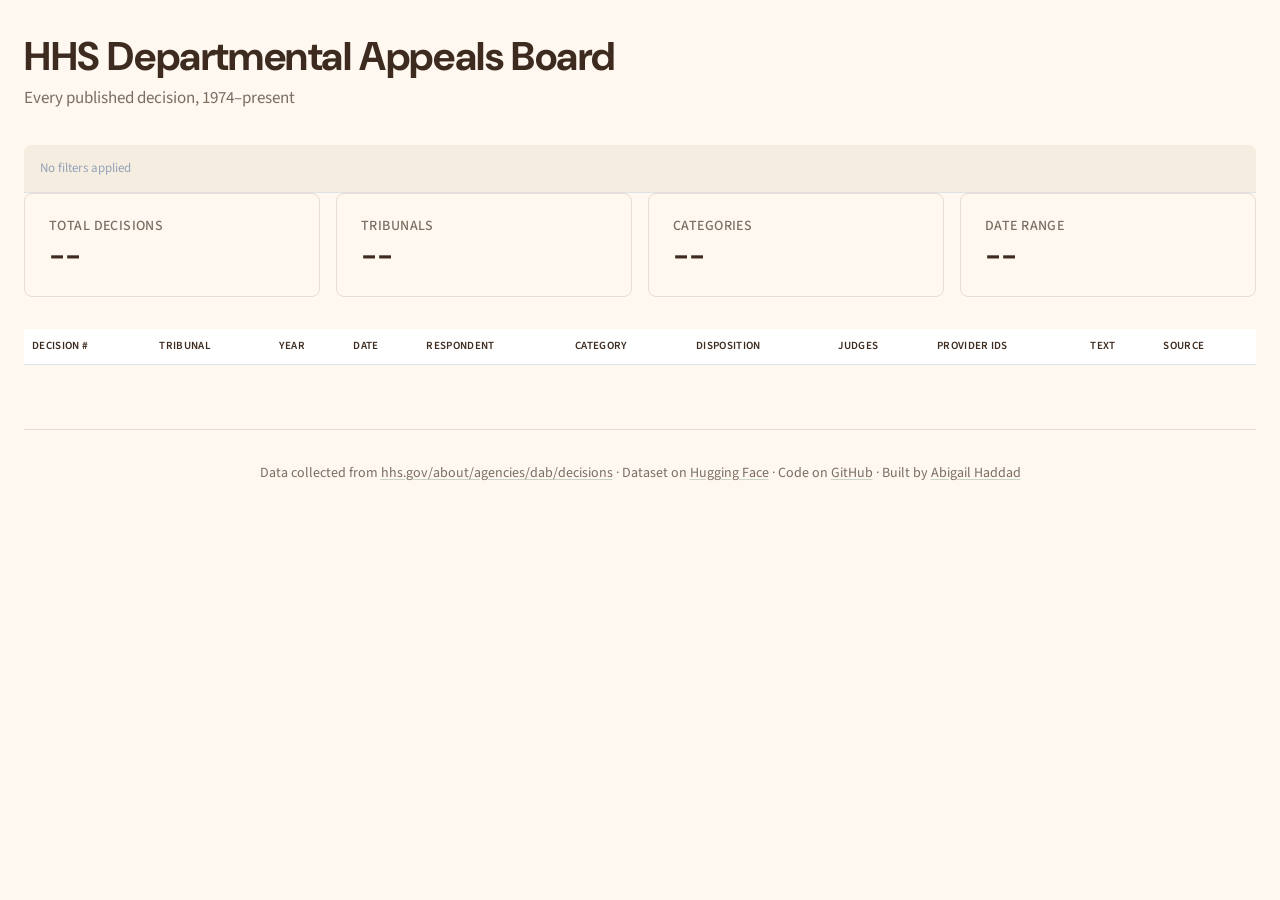
==== web/index.html @ 00385d57 "Add a static, client-side decision explorer Same architecture as usajobs-historical: no backend, Duc" ====
<!DOCTYPE html>
<html lang="en">
<head>
    <meta charset="UTF-8">
    <meta name="viewport" content="width=device-width, initial-scale=1.0">
    <title>HHS DAB Decisions</title>
    <link rel="preconnect" href="https://fonts.googleapis.com">
    <link rel="preconnect" href="https://fonts.gstatic.com" crossorigin>
    <link href="https://fonts.googleapis.com/css2?family=DM+Sans:wght@400;500;600;700&family=Source+Sans+3:wght@400;500;600&display=swap" rel="stylesheet">
    <link href="https://cdn.jsdelivr.net/npm/bootstrap@5.3.3/dist/css/bootstrap.min.css" rel="stylesheet">
    <link href="https://cdn.datatables.net/1.13.6/css/dataTables.bootstrap5.min.css" rel="stylesheet">
    <link rel="stylesheet" href="shared/shared.css">
    <link rel="stylesheet" href="site.css">
    <style>
        .dataTables_wrapper .row { margin: 0; }
        .dataTables_wrapper .row > div { padding: 0; }
        .view-link { cursor: pointer; }
    </style>
</head>
<body>
    <div class="site-container">
        <header class="site-header">
            <h1>HHS Departmental Appeals Board</h1>
            <p class="site-subtitle">Every published decision, 1974&ndash;present</p>
        </header>

        <div id="toolbarButtons" class="toolbar-row"></div>
        <div class="filters-bar-container">
            <div class="filters-bar" id="filtersBar">
                <span class="filters-bar-empty">No filters applied</span>
            </div>
        </div>

        <div class="stats-row">
            <div class="stat-card">
                <h3>Total Decisions</h3>
                <div class="stat-value" id="statTotal">--</div>
            </div>
            <div class="stat-card">
                <h3>Tribunals</h3>
                <div class="stat-value" id="statTribunals">--</div>
            </div>
            <div class="stat-card">
                <h3>Categories</h3>
                <div class="stat-value" id="statCategories">--</div>
            </div>
            <div class="stat-card">
                <h3>Date Range</h3>
                <div class="stat-value" id="statDateRange">--</div>
            </div>
        </div>

        <div class="table-scroll-wrapper">
            <table id="decisionsTable" class="table" style="width:100%">
                <thead>
                    <tr>
                        <th>Decision #</th>
                        <th>Tribunal</th>
                        <th>Year</th>
                        <th>Date</th>
                        <th>Respondent</th>
                        <th>Category</th>
                        <th>Disposition</th>
                        <th>Judges</th>
                        <th>Provider IDs</th>
                        <th>Text</th>
                        <th>Source</th>
                    </tr>
                </thead>
                <tbody></tbody>
            </table>
        </div>

        <footer class="site-footer">
            <p>Data collected from <a href="https://www.hhs.gov/about/agencies/dab/decisions/">hhs.gov/about/agencies/dab/decisions</a> &middot;
            Dataset on <a href="https://huggingface.co/datasets/abigailhaddad/hhs-dab-decisions">Hugging Face</a> &middot;
            Code on <a href="https://github.com/abigailhaddad/HHS_DAB_Collect-Sort">GitHub</a> &middot;
            Built by <a href="https://abigailhaddad.com">Abigail Haddad</a></p>
        </footer>
    </div>

    <script src="https://cdn.jsdelivr.net/npm/bootstrap@5.3.3/dist/js/bootstrap.bundle.min.js"></script>
    <script src="https://code.jquery.com/jquery-3.7.1.min.js"></script>
    <script src="https://cdn.datatables.net/1.13.6/js/jquery.dataTables.min.js"></script>
    <script src="https://cdn.datatables.net/1.13.6/js/dataTables.bootstrap5.min.js"></script>
    <script src="shared/shared.js"></script>
    <script type="module" src="app.js"></script>
</body>
</html>
---- web/shared/shared.css ----
/* shared-ui — Filter chips, filter dialogs, DataTables overrides, expandable rows.
   Requires Bootstrap 5.3. Override the :root variables below for theming. */

/* ============================================
   Theme variables — override per project:

   <style>
     :root {
       --sui-primary: #1e293b;
       --sui-accent:  #2563eb;
     }
   </style>
   ============================================ */
:root {
    --sui-primary:          #1e293b;
    --sui-accent:           #2563eb;
    --sui-danger:           #dc2626;
    --sui-bg:               #ffffff;
    --sui-bg-alt:           #f1f5f9;

    /* Auto-derived — override only if color-mix gives wrong results */
    --sui-accent-light:     color-mix(in srgb, var(--sui-accent) 55%, white);
    --sui-accent-lighter:   color-mix(in srgb, var(--sui-accent) 10%, white);
    --sui-primary-dark:     color-mix(in srgb, var(--sui-primary) 85%, black);
}

/* ============================================
   Filter bar
   ============================================ */
.filters-bar-container {
    border-radius: 8px 8px 0 0;
    overflow: hidden;
}

.filters-bar {
    background: var(--sui-bg-alt);
    border-bottom: 1px solid #dee2e6;
    padding: 8px 16px;
    min-height: 48px;
    display: flex;
    align-items: center;
    flex-wrap: wrap;
    gap: 6px;
}

.filters-bar-empty {
    color: #94a3b8;
    font-size: 13px;
    flex: 1;
}

.bar-label {
    font-size: 12px;
    color: #94a3b8;
    font-weight: 600;
    margin-right: 2px;
}

/* ============================================
   Filter chips
   ============================================ */
.filter-chip {
    display: inline-flex;
    align-items: center;
    gap: 6px;
    background: var(--sui-accent-lighter);
    border: 1px solid var(--sui-accent-light);
    border-radius: 20px;
    padding: 3px 10px;
    font-size: 12px;
    color: var(--sui-accent);
    transition: background 0.15s ease;
}

.filter-chip:hover { background: var(--sui-bg-alt); }

.filter-chip-label { font-weight: 600; }

.filter-chip-value {
    font-weight: 400;
    max-width: 150px;
    overflow: hidden;
    text-overflow: ellipsis;
    white-space: nowrap;
}

.filter-chip-remove {
    cursor: pointer;
    font-weight: bold;
    color: var(--sui-accent);
    width: 16px;
    height: 16px;
    display: flex;
    align-items: center;
    justify-content: center;
    border-radius: 50%;
    transition: all 0.15s ease;
}

.filter-chip-remove:hover {
    background: var(--sui-accent);
    color: white;
}

/* ============================================
   Filter popover (inside Bootstrap modal)
   ============================================ */
.filter-popover {
    min-width: 280px;
}

.filter-title {
    font-size: 15px;
    font-weight: 600;
    color: var(--sui-primary);
    margin-bottom: 12px;
    border-bottom: 2px solid #dee2e6;
    padding-bottom: 10px;
}

.filter-options {
    display: flex;
    flex-direction: column;
    gap: 2px;
}

.filter-option {
    border-radius: 4px;
    transition: background 0.15s;
    cursor: pointer;
    font-size: 14px;
}

.filter-option:hover { background: var(--sui-bg-alt); }

/* ============================================
   DataTables overrides (Bootstrap DataTables
   already handles most — this fills gaps)
   ============================================ */
.dataTables_wrapper .dataTables_info {
    font-size: 12px;
    color: #64748b;
}

.dataTables_wrapper .dataTables_paginate .paginate_button.current,
.dataTables_wrapper .dataTables_paginate .paginate_button.current:hover {
    background: var(--sui-accent) !important;
    color: white !important;
    border-color: var(--sui-accent) !important;
}

.dataTables_wrapper .dataTables_paginate .paginate_button:hover:not(.current) {
    background: var(--sui-bg-alt) !important;
    border-color: var(--sui-accent) !important;
}

.table thead th {
    font-weight: 600;
    font-size: 11px;
    color: var(--sui-primary);
    text-transform: uppercase;
    letter-spacing: 0.3px;
}

/* ============================================
   Expandable table rows
   ============================================ */
.parent-row { cursor: pointer; }
.parent-row:hover { background: var(--sui-bg-alt) !important; }

.parent-row td.expand-control {
    text-align: center;
    color: var(--sui-accent);
    font-size: 14px;
}

.expand-icon {
    transition: transform 0.2s ease;
    display: inline-block;
}

.expand-icon.expanded { transform: rotate(90deg); }

.child-table {
    width: 100%;
    margin: 8px 0;
    background: var(--sui-bg-alt);
    border-collapse: collapse;
}

.child-table thead tr { background: #e2e8f0; }
.child-table th { padding: 8px; text-align: left; font-size: 11px; font-weight: 600; color: #555; }
.child-table td { padding: 8px; font-size: 12px; border-bottom: 1px solid #eee; }

.child-doc-row { cursor: pointer; }
.child-doc-row:hover { background: var(--sui-bg-alt); }

/* ============================================
   Text highlighting
   ============================================ */
.highlight          { background: #fef08a; }
.highlight-must     { background: #fef08a; }
.highlight-should-0 { background: #86efac; }
.highlight-should-1 { background: #93c5fd; }
.highlight-should-2 { background: #d8b4fe; }

/* ============================================
   Toast (simpler than Bootstrap's toast)
   ============================================ */
.sui-toast {
    position: fixed;
    bottom: 24px;
    right: 24px;
    color: white;
    padding: 10px 18px;
    border-radius: 8px;
    box-shadow: 0 20px 25px rgba(0,0,0,0.15);
    font-size: 13px;
    font-weight: 500;
    z-index: 10001;
    opacity: 0;
    transform: translateY(20px);
    transition: opacity 0.2s ease, transform 0.2s ease;
    max-width: 400px;
}

.sui-toast.show         { opacity: 1; transform: translateY(0); }
.sui-toast-success      { background: #16a34a; }
.sui-toast-error        { background: var(--sui-danger); }
---- web/site.css ----
/* Page layout + theme for the DAB explorer. shared-ui's shared.css only
   covers filter bar / DataTables / modal styling; this is the part that used
   to live in usajobs_historical's older shared.css alongside its own JS
   (ServerSideFilterManager), which this project doesn't use -- so it's
   split out here instead of copied wholesale. Same palette as
   usajobs-historical.abigailhaddad.com for a consistent look across sites. */

:root {
    --color-bg: #FFF8F0;
    --color-text: #3D2B1F;
    --color-text-muted: #7A6E62;
    --color-accent: #2D6A4F;
    --color-border: #E8DDD0;

    --font-heading: 'DM Sans', sans-serif;
    --font-body: 'Source Sans 3', sans-serif;

    --card-padding: 1.5rem;
    --card-radius: 0.5rem;

    /* shared-ui theme hooks */
    --sui-primary: #3D2B1F;
    --sui-accent: #2D6A4F;
    --sui-bg: #FFF8F0;
    --sui-bg-alt: #F5EDE0;
}

*, *::before, *::after { box-sizing: border-box; }

body {
    font-family: var(--font-body);
    color: var(--color-text);
    background: var(--color-bg);
    line-height: 1.7;
    font-size: 1.0625rem;
    margin: 0;
}

h1, h2, h3, h4, h5, h6 {
    font-family: var(--font-heading);
    letter-spacing: -0.01em;
    color: var(--color-text);
}
h1 { font-size: 2.5rem; font-weight: 700; line-height: 1.2; }

a {
    color: var(--color-accent);
    text-decoration: underline;
    text-decoration-color: rgba(45, 106, 79, 0.25);
    text-underline-offset: 2px;
}
a:hover { text-decoration-color: var(--color-accent); }

.site-container { max-width: 1300px; margin: 0 auto; padding: 0 1.5rem; }

.site-header { padding: 2rem 0 1.5rem; }
.site-header h1 { margin: 0 0 0.25rem; }
.site-subtitle { color: var(--color-text-muted); font-size: 1.0625rem; margin: 0; }

.toolbar-row { display: flex; gap: 0.5rem; margin-bottom: 0.5rem; }

.stats-row {
    display: grid;
    grid-template-columns: repeat(auto-fit, minmax(200px, 1fr));
    gap: 1rem;
    margin-bottom: 2rem;
}
.stat-card {
    background: var(--color-bg);
    border: 1px solid var(--color-border);
    border-radius: var(--card-radius);
    padding: var(--card-padding);
}
.stat-card h3 {
    font-size: 0.875rem;
    font-weight: 500;
    color: var(--color-text-muted);
    margin: 0 0 0.25rem;
    text-transform: uppercase;
    letter-spacing: 0.03em;
    font-family: var(--font-body);
}
.stat-card .stat-value {
    font-family: var(--font-heading);
    font-size: 1.75rem;
    font-weight: 700;
    line-height: 1.2;
}

.table-scroll-wrapper { overflow-x: auto; -webkit-overflow-scrolling: touch; }

/* Column-specific filters (the "+ Add Filter" bar) do the searching here;
   the generic DataTables global search box is redundant with it. Same call
   usajobs-historical makes. */
.dataTables_filter { display: none; }

.site-footer {
    padding: 2rem 0;
    border-top: 1px solid var(--color-border);
    margin-top: 3rem;
    text-align: center;
    font-size: 0.875rem;
    color: var(--color-text-muted);
}
.site-footer a { color: var(--color-text-muted); }
.site-footer a:hover { color: var(--color-accent); }
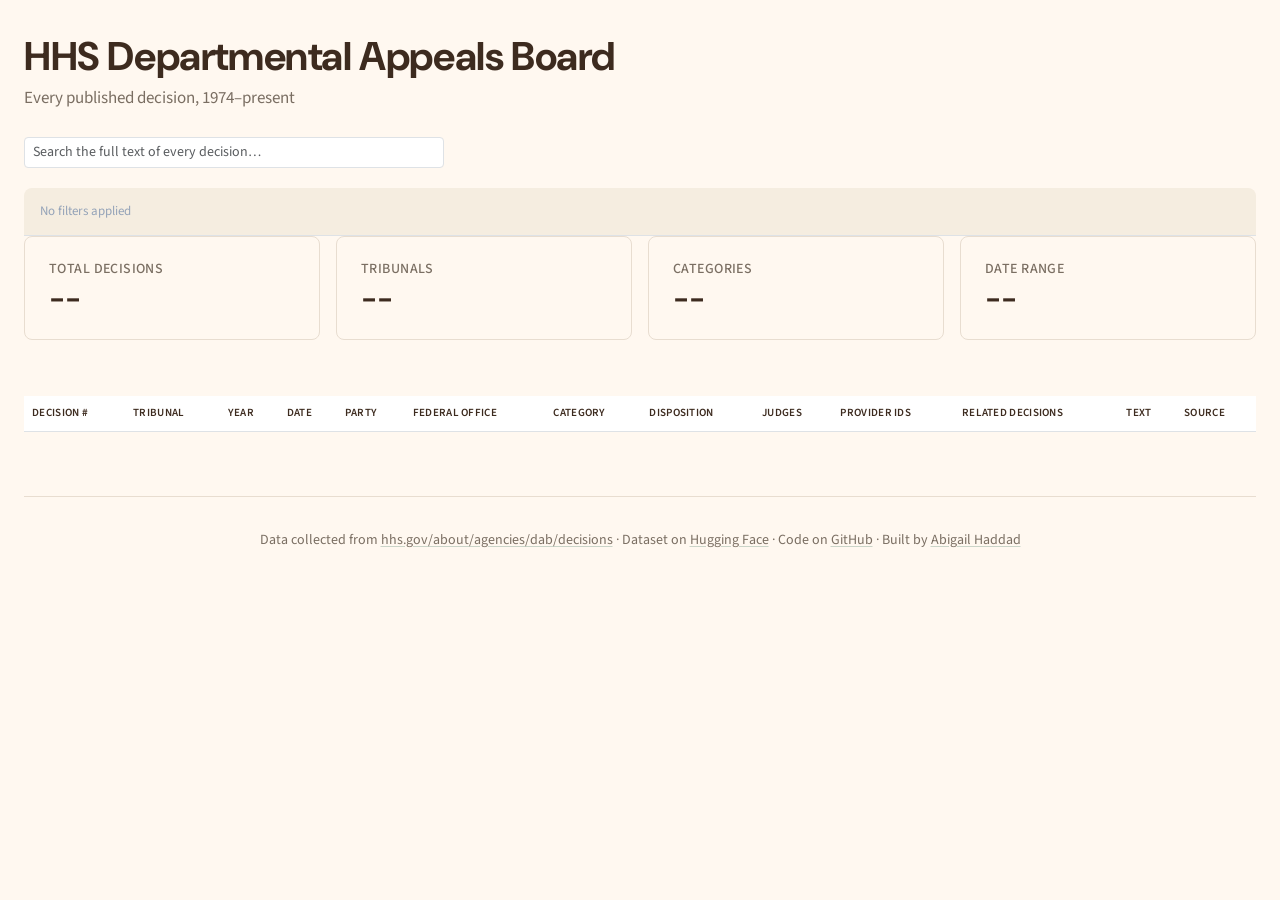
==== commit df825430: "Implement a design review: real party names, appeal outcomes, full-text search A Sonnet design-revie" ====
--- a/web/index.html
+++ b/web/index.html
@@ -23,6 +23,12 @@
             <h1>HHS Departmental Appeals Board</h1>
             <p class="site-subtitle">Every published decision, 1974&ndash;present</p>
         </header>
+
+        <div class="fulltext-search-row">
+            <input type="text" id="fulltextSearch" class="form-control form-control-sm"
+                   placeholder="Search the full text of every decision&hellip;">
+            <span id="fulltextStatus" class="text-muted small"></span>
+        </div>
 
         <div id="toolbarButtons" class="toolbar-row"></div>
         <div class="filters-bar-container">
@@ -50,6 +56,11 @@
             </div>
         </div>
 
+        <div class="panels-row">
+            <div class="panel" id="appealOutcomes"></div>
+            <div class="panel" id="volumeByYear"></div>
+        </div>
+
         <div class="table-scroll-wrapper">
             <table id="decisionsTable" class="table" style="width:100%">
                 <thead>
@@ -58,11 +69,13 @@
                         <th>Tribunal</th>
                         <th>Year</th>
                         <th>Date</th>
-                        <th>Respondent</th>
+                        <th>Party</th>
+                        <th>Federal Office</th>
                         <th>Category</th>
                         <th>Disposition</th>
                         <th>Judges</th>
                         <th>Provider IDs</th>
+                        <th>Related Decisions</th>
                         <th>Text</th>
                         <th>Source</th>
                     </tr>
--- a/web/site.css
+++ b/web/site.css
@@ -89,6 +89,81 @@
 
 .table-scroll-wrapper { overflow-x: auto; -webkit-overflow-scrolling: touch; }
 
+.fulltext-search-row {
+    display: flex;
+    align-items: center;
+    gap: 0.75rem;
+    margin-bottom: 0.75rem;
+}
+.fulltext-search-row input { max-width: 420px; }
+
+.related-link, .view-link { cursor: pointer; }
+
+.panels-row {
+    display: grid;
+    grid-template-columns: 1fr 1fr;
+    gap: 1rem;
+    margin-bottom: 1.5rem;
+}
+.panel {
+    background: var(--color-bg);
+    border: 1px solid var(--color-border);
+    border-radius: var(--card-radius);
+    padding: var(--card-padding);
+}
+.panel h3 {
+    font-size: 0.875rem;
+    font-weight: 500;
+    color: var(--color-text-muted);
+    margin: 0 0 0.75rem;
+    text-transform: uppercase;
+    letter-spacing: 0.03em;
+    font-family: var(--font-body);
+}
+.panel:empty { display: none; }
+
+.outcome-list { list-style: none; margin: 0 0 0.75rem; padding: 0; }
+.outcome-list li {
+    display: flex;
+    justify-content: space-between;
+    padding: 0.25rem 0;
+    border-bottom: 1px solid var(--color-border);
+}
+.outcome-list li:last-child { border-bottom: none; }
+.outcome-label { text-transform: capitalize; }
+.outcome-count { font-weight: 600; }
+
+.year-bars {
+    display: flex;
+    align-items: flex-end;
+    gap: 2px;
+    height: 90px;
+}
+.year-bar {
+    flex: 1;
+    display: flex;
+    flex-direction: column;
+    justify-content: flex-end;
+    align-items: center;
+    height: 100%;
+}
+.year-bar-fill {
+    width: 100%;
+    background: var(--color-accent);
+    border-radius: 2px 2px 0 0;
+    min-height: 2px;
+}
+.year-bar-label {
+    font-size: 0.6rem;
+    color: var(--color-text-muted);
+    margin-top: 2px;
+    writing-mode: vertical-rl;
+}
+
+@media (max-width: 700px) {
+    .panels-row { grid-template-columns: 1fr; }
+}
+
 /* Column-specific filters (the "+ Add Filter" bar) do the searching here;
    the generic DataTables global search box is redundant with it. Same call
    usajobs-historical makes. */
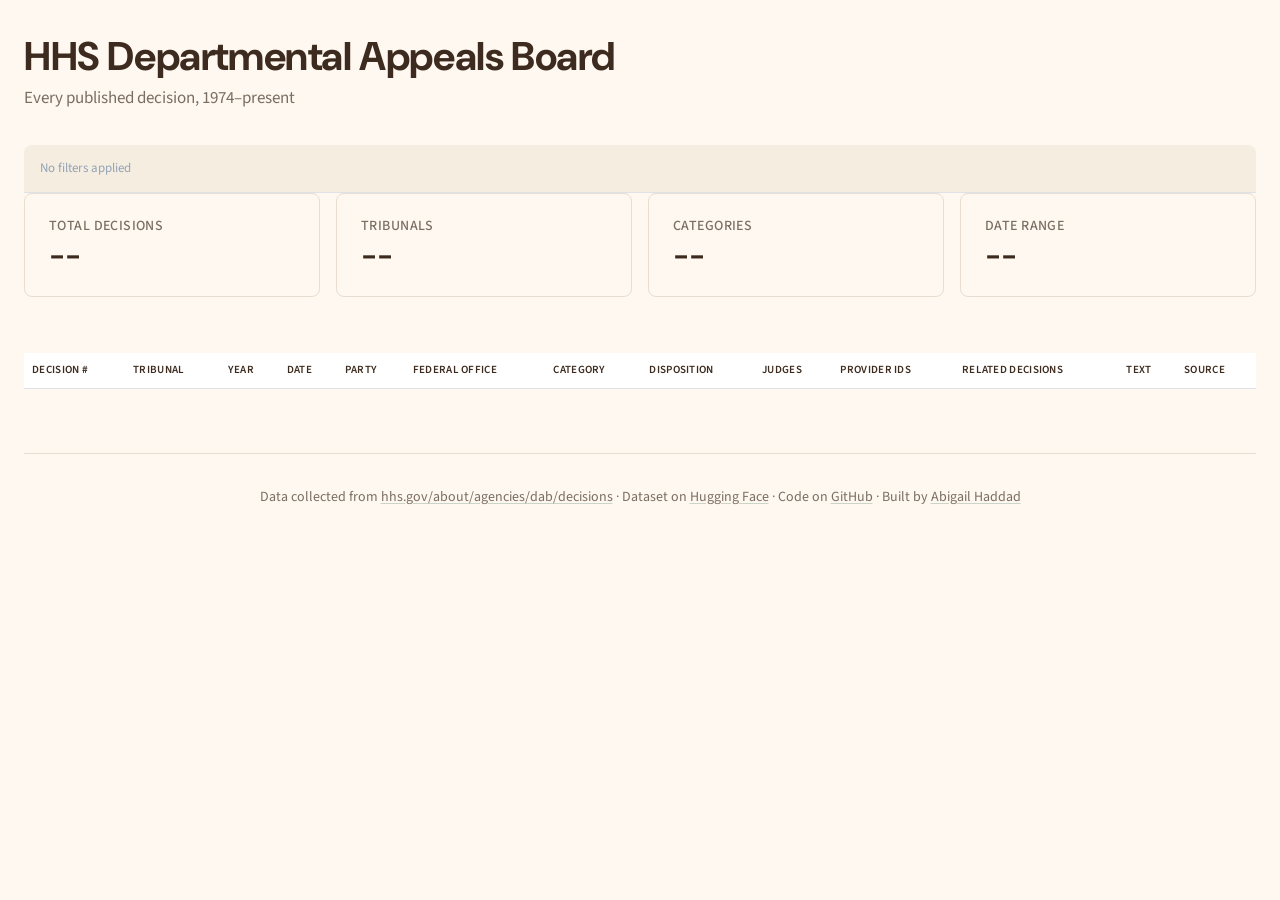
==== commit bb1980b2: "Full text as a real filter, not a separate search box shared.js gets a new 'fulltext' filter type: i" ====
--- a/web/index.html
+++ b/web/index.html
@@ -23,12 +23,6 @@
             <h1>HHS Departmental Appeals Board</h1>
             <p class="site-subtitle">Every published decision, 1974&ndash;present</p>
         </header>
-
-        <div class="fulltext-search-row">
-            <input type="text" id="fulltextSearch" class="form-control form-control-sm"
-                   placeholder="Search the full text of every decision&hellip;">
-            <span id="fulltextStatus" class="text-muted small"></span>
-        </div>
 
         <div id="toolbarButtons" class="toolbar-row"></div>
         <div class="filters-bar-container">
--- a/web/site.css
+++ b/web/site.css
@@ -89,14 +89,6 @@
 
 .table-scroll-wrapper { overflow-x: auto; -webkit-overflow-scrolling: touch; }
 
-.fulltext-search-row {
-    display: flex;
-    align-items: center;
-    gap: 0.75rem;
-    margin-bottom: 0.75rem;
-}
-.fulltext-search-row input { max-width: 420px; }
-
 .related-link, .view-link { cursor: pointer; }
 
 .panels-row {
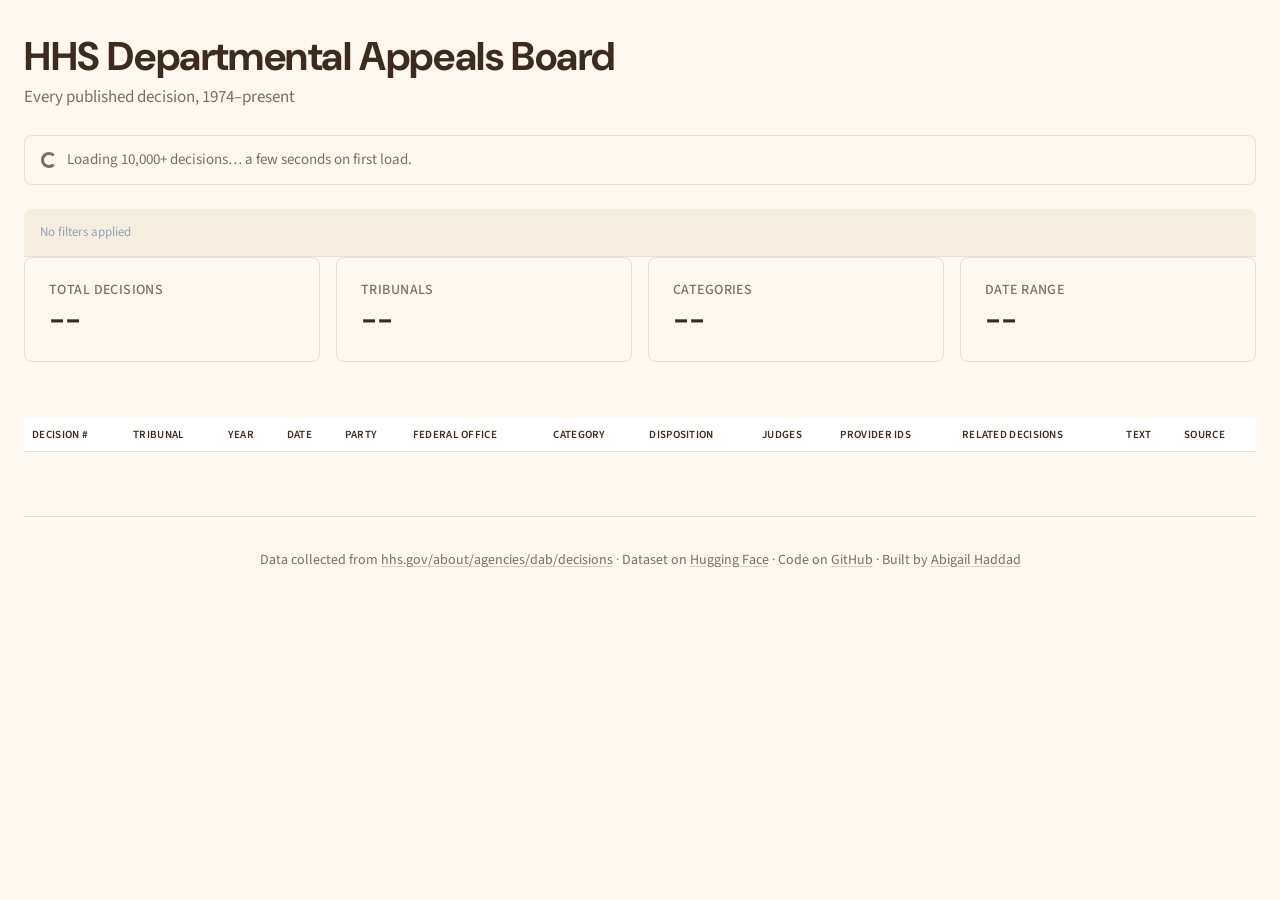
==== commit c6685aa9: "Port the loading banner and reactive-aggregate pattern from dod's site Two things the dod repo's sit" ====
--- a/web/index.html
+++ b/web/index.html
@@ -15,6 +15,13 @@
         .dataTables_wrapper .row { margin: 0; }
         .dataTables_wrapper .row > div { padding: 0; }
         .view-link { cursor: pointer; }
+        #loadingBanner {
+            display: flex; align-items: center; gap: 0.6rem;
+            padding: 0.75rem 1rem; margin-bottom: 1rem;
+            background: var(--color-bg); border: 1px solid var(--color-border);
+            border-radius: var(--card-radius); color: var(--color-text-muted);
+        }
+        #loadingBanner.error { color: #a94442; border-color: #a94442; }
     </style>
 </head>
 <body>
@@ -23,6 +30,11 @@
             <h1>HHS Departmental Appeals Board</h1>
             <p class="site-subtitle">Every published decision, 1974&ndash;present</p>
         </header>
+
+        <div id="loadingBanner">
+            <div class="spinner-border spinner-border-sm" role="status" aria-hidden="true"></div>
+            <span>Loading 10,000+ decisions&hellip; a few seconds on first load.</span>
+        </div>
 
         <div id="toolbarButtons" class="toolbar-row"></div>
         <div class="filters-bar-container">
--- a/web/site.css
+++ b/web/site.css
@@ -31,8 +31,12 @@
     font-family: var(--font-body);
     color: var(--color-text);
     background: var(--color-bg);
-    line-height: 1.7;
-    font-size: 1.0625rem;
+    line-height: 1.6;
+    /* 17px read fine for the prose site this size was copied from
+       (usajobs-historical), but this page is a dense table -- every cell,
+       the panel text, the filter dialogs, all inherit from here, and
+       nothing here has its own font-size to override it with. */
+    font-size: 0.9375rem;
     margin: 0;
 }
 
@@ -102,6 +106,12 @@
     border: 1px solid var(--color-border);
     border-radius: var(--card-radius);
     padding: var(--card-padding);
+    /* The two panels sit in the same grid row, so a CSS grid stretches the
+       shorter one (this chart) to match the taller one (the outcomes list's
+       text). Without flex here that extra height was just blank space below
+       a chart fixed at 90px; flex-growing .year-bars fills it instead. */
+    display: flex;
+    flex-direction: column;
 }
 .panel h3 {
     font-size: 0.875rem;
@@ -129,7 +139,8 @@
     display: flex;
     align-items: flex-end;
     gap: 2px;
-    height: 90px;
+    flex: 1;
+    min-height: 90px;
 }
 .year-bar {
     flex: 1;
